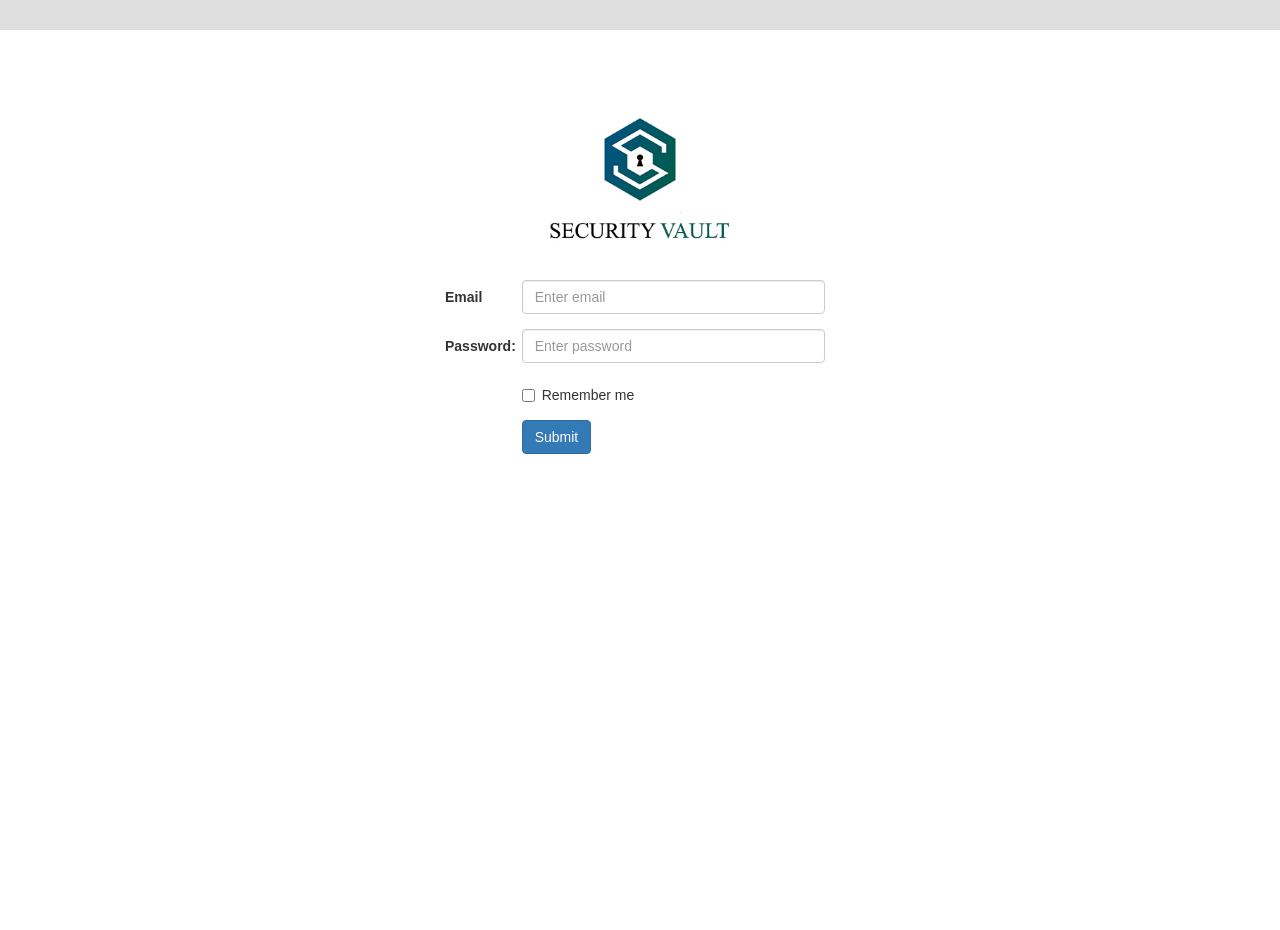
==== vault/index.html @ 63bd33ec "Add files via upload" ====
<!DOCTYPE html>
<html lang="en" dir="ltr">
  <head>
    <meta charset="utf-8">
    <meta name="viewport" content="width=device-width, initial-scale=1">
    <link rel="stylesheet" href="https://maxcdn.bootstrapcdn.com/bootstrap/3.3.7/css/bootstrap.min.css">
    <script src="https://ajax.googleapis.com/ajax/libs/jquery/3.3.1/jquery.min.js"></script>
    <script src="https://maxcdn.bootstrapcdn.com/bootstrap/3.3.7/js/bootstrap.min.js"></script>
    <link rel="stylesheet" href="css/acc.css">
    <link rel="stylesheet" href="css/casty.css">
    <link rel="icon" href="../img/logo-WHITE.png">
    <link rel="stylesheet" href="https://cdnjs.cloudflare.com/ajax/libs/font-awesome/4.7.0/css/font-awesome.min.css">
    <title> Vault | OCW International Vaults</title>
  </head>
  <body>
    <div class="login">
      <form class="form-horizontal" onclick="return false;">
        <a href="index.html"><img src="logoo.jpg" id="logot" alt=""></a>
          <div class="form-group">
            <label class="control-label col-sm-2" for="email">Email </label>
            <div class="col-sm-10">
              <input type="email" class="form-control" id="email" placeholder="Enter email" name="email">
            </div>
          </div>
          <div class="form-group">
            <label class="control-label col-sm-2" for="pwd">Password: </label>
            <div class="col-sm-10">
              <input type="password" class="form-control" id="pwd" placeholder="Enter password" name="pwd">
            </div>
            <div class="" style="text-align: center; font-size: 20px; margin-top: 20px;" id="spink">
               <i class="fa fa-spinner fa-spin"></i>
            </div>
          </div>
          <div class="form-group">
            <div class="col-sm-offset-2 col-sm-10">
              <div class="checkbox">
                <label><input type="checkbox" name="remember"> Remember me</label>
              </div>
            </div>
          </div>
          <div class="form-group">
            <small id="error" class="form-text text-muted text-danger">Incorrect login details</small>
            <div class="col-sm-offset-2 col-sm-10">
              <button type="submit" class="btn btn-primary" id="lme-in-btn" onclick="signIn();">Submit</button>


            </div>
          </div>
        </form>
    </div>


    
    <div class="acc-cnt account_2" id="acc-cnt-2">
      <header>

      </header>
      <div class="x-slp" id="ctls">
        <div class="psn">
          <h5 id="nou">Welcome: <span class="nod depositor_name"></span>  </h5>
          <i class="fa fa-navicon menu-psn"></i>
          <i class="fa fa-bars menu-btn" style="display: none;" onclick="showMenu();"></i>
        </div>
        <ul id="ixr" class="menu-ixr">
          <li class="profile-btn"> <i class="glyphicon glyphicon-user"></i> Profile</li>
          <li class="contents-btn"> <i class="fa fa-bar-chart"></i> Contents</li>
          <li class="custodial_records-btn"> <i class="fa fa-users"></i> Custodial Records </li>
          <li class="payment_history-btn"> <i class="fa fa-money"></i> Payment History </li>
          <li class="enquiry-btn"> <i class="fa fa-envelope"></i> Make Enquiry </li>
          <li class="refernece-btn"> <i class="fa fa-money"></i> Reference </li>
          <li> <i class="fa fa-sign-out"></i> <a href="index.html">Logout</a> </li>
        </ul>
      </div>
      <div class="x-slp" id="x-ct"> <!-- WARNING: right -->

        <div class="profile li">
          <div class="uxb">
            <div class="uxx">
              <video class="vaultpics" id="vaultpic1" width="320" height="240"   controls>
                <source src="img/safe.mp4" type=video/mp4>
              </video>
              <br><br><br>
              <img  src="vxlt442000.png"   alt="" id="vaultpic" class="vaultPics vaultpics">
               <span id="smn">
                 <h5 id="dn" class="nod depositor_name"> </h5>
                 <h5 id="em">EMAIL: <small class="email_address"></small> </h5>
               </span>
            </div>
          </div>

          <div class="cv">
            <ul>
              <li class="po">
                <span id="nme">
                  depositor
                </span>
                <span id="nmee">
                  Customer: <small class="nod depositor_name"> </small>

                  <ul>
                    <li> <span id="xc">Represented by:</span> <small class="represented_by"></small> </li>
                  </ul>
                </span>
              </li>
              <li class="po">
                <span id="nme">
                  email address
                </span>
                <span id="nmee">
                   <small id="lp" class="email_address"></small>
                </span>
              </li>
              <li class="po">
                <span id="nme">
                  next of kin
                </span>
                <span id="nmee">
                   <small id="lp" class="next_of_kin"></small>
                </span>
              </li>
              <li class="po">
                <span id="nme">
                  initial deposit
                </span>
                <span id="nmee">
                   <small id="lp"class="initial_deposit"></small>
                </span>
              </li>
              <li class="po">
                <span id="nme">
                  Address
                </span>
                <span id="nmee">
                   <small id="lp" class="address_db address_depositor">
                   </small>
                </span>
              </li>
              <li class="po">
                <span id="nme">
                  date and time
                </span>
                <span id="nmee">
                   <small id="lp" class="date-time">2021 </small>
                </span>
              </li>
            </ul>
          </div>
        </div>

        <div class="contents li">

          <div class="iq">
            <h5>Content by <i class="fa fa-arrow-right"></i>  <span class="nod"></span> </h5>
              <table class="table">
                <thead>
                  <tr>
                    <th scope="col">Image</th>
                    <th scope="col">Item</th>
                    <th scope="col">Box-type</th>
                    <th scope="col">Box-qty</th>
                    <th scope="col">Duration</th>
                    <th scope="col">Total</th>
                    <th scope="col">Status</th>
                    <th scope="col">Date</th>
                  </tr>
                </thead>
                <tbody id="rf">
                  <tr>
                    <td id="pp"> <img src="img/gold-v.jpeg" alt=""></td>
                    <td class="content_txt content_item"><span class=" content_item"></span> <br> <a class="btn btn-primary" id="modal-q">View Details</a> </td>
                    <td class="content_box_type"> </td>
                    <td class="content_box_quantity"></td>
                    <td class="content_duration"></td>
                    <td class="content_total">  </td>
                    <td> <i class="fa fa-check"></i></td>
                    <td class="content_date">  </td>
                  </tr>
                </tbody>

              </table>

          </div>





        </div>

        <div class="custodial_records li">

          <div class="iq">
              <table class="table">
                <thead>
                  <tr>
                    <th scope="col">Ref No.</th>
                    <th scope="col">Issue Date</th>
                    <th scope="col">Release</th>
                    <th scope="col">Extension</th>
                    <th scope="col">Days Left</th>
                    <th scope="col">Status</th>
                    <th scope="col">Date</th>
                  </tr>
                </thead>
                <tbody>
                  <tr>
                    <td id="pp" class="custodial_ref_no">   </td>
                    <td class="custodial_issue_date">  </td>
                    <td class="custodial_release"> </td>
                    <td class="custodial_extension">  </td>
                    <td class="custodial_days_left">  </td>
                    <td id="iop" class="custodial_status"> </td>
                    <td class="custodial_last_updated_date">   </td>
                  </tr>
                </tbody>

              </table>
          </div>





        </div>

        <div class="payment_history li">

          <div class="iq">
              <table class="table">
                <thead>
                  <tr>
                    <th scope="col">Amount Paid</th>
                    <th scope="col">Balance</th>
                    <th scope="col">Content </th>
                    <th scope="col">Time</th>
                  </tr>
                </thead>
                <tbody>
                  <tr>
                    <td id="pp" class="payment_paid">    </td>
                    <td class="payment_balance"> </td>
                    <td class="content_txt payment_content">  </td>
                    <td class="payment_time">    </td>
                  </tr>
                </tbody>

              </table>
          </div>





        </div>

        <div class="refernece li">

          <div class="iq">
              <table class="table">
                <thead>
                  <tr>
                    <th scope="col">Amount Paid</th>
                    <th scope="col">Balance</th>
                    <th scope="col">Content </th>
                    <th scope="col">Time</th>
                  </tr>
                </thead>
                <tbody>
                  <tr>
                    <td id="pp" class="payment_paid">    </td>
                    <td class="payment_balance">   </td>
                    <td class="payment_content"> </td>
                    <td class="payment_time">  </td>
                  </tr>
                </tbody>

              </table>
          </div>





        </div>
        <div class="enquiry li">

          <div class="iq">
            <form>
              <div class="form-group">
                <small id="emailHelp" class="form-text text-muted">We usually reply within an hour</small>
                <br>
                <label for="exampleInputEmail1">Subject</label>
                <input type="text" class="form-control" id="subjectType" aria-describedby="emailHelp">
              </div>
              <div class="form-group">
                <div class="col-sm-6 vb">
                  <label for="emailhere">Email</label>
                  <input type="email"class="form-control emm email-txt" name="emailhere" value="" required>
                </div>
              </div>
              <div class="form-group">
                <div class="col-sm-6 vb vbb">
                  <label for="phonenumber">Contact Number</label>
                  <input class="form-control tel-txt" type="tel" name="phonenumber" value="" required>
                </div>
              </div>
              <div class="form-group form-check">
                <label for="phonenumber">Your Message</label>
                <textarea name="name" rows="8" cols="80" id="txt" class="form-control message-txt" required></textarea>
              </div>
              <button type="submit" class="btn btn-primary" onclick="sendMessage();">Submit</button>
            </form>
          </div>

        </div>
      </div>
      <div class="modal-for-vw">
        <div class="card"  id="cvb">
          <div class="card-body">
           <div class="img-cnt">
            <img src="img/gold-v.jpeg" class="cvd-img" alt="Item Deposited">
            <img src="img/safe.mp4" class="cvd-img" alt="Item Deposited">
          </div>
          <br><br>
          <div class="row" id="pli">
            <div class="col-nb-6" id="wee">
              Purpose
            </div>
            <div class="col-nb-6">
              Safe keeping
            </div>
          </div>

          <div class="row" id="pli">
            <div class="col-nb-6" id="wee">
              Box Type
            </div>
            <div class="col-nb-6">
              VIP 30" X 20" X 19"
            </div>

          </div>

          <div class="row" id="pli">
            <div class="col-nb-6" id="wee">
              Cost Per Box
            </div>
            <div class="col-nb-6">
              $1,158.60
            </div>
          </div>

          <div class="row" id="pli">
            <div class="col-nb-6" id="wee">
              Number of Boxes
            </div>
            <div class="col-nb-6">
              10
            </div>
          </div>




          <div class="row" id="pli">
            <div class="col-nb-6" id="wee">
              Amount Paid
            </div>
            <div class="col-nb-6">
              $23,172
            </div>
          </div>

          <div class="row" id="pli">
            <div class="col-nb-6" id="wee">
              Balance
            </div>
            <div class="col-nb-6">
              $38,000
            </div>
          </div>

          <div class="row" id="pli">
            <div class="col-nb-6" id="wee">
              Narration
            </div>
            <div class="col-nb-6">
              Safe Keeping
            </div>
          </div>

          <div class="row" id="pli">
            <div class="col-nb-6" id="wee">
              Custodian Reference
            </div>
            <div class="col-nb-6">
              NPV2098
            </div>
          </div>

          <div class="container" style="width: 84%; text-align: right;">
            <br>
            <button type="button" name="button" class="btn btn-primary" id="modal-x">Close</button>
          </div>
        </div>
      </div>
      </div>
    </div>

    <div class="acc-cnt" id="acc-cnt-22">
      <header>

      </header>
      <div class="x-slp" id="ctls">
        <div class="psn">
          <h5 id="nou">Welcome: Walter Elvin Heslop </h5>
          <i class="fa fa-navicon menu-psn"></i>
          <i class="fa fa-bars menu-btn" style="display: none;" onclick="showMenu();"></i>
        </div>
        <ul id="ixr" class="menu-ixr">
          <li class="profile-btn"> <i class="glyphicon glyphicon-user"></i> Profile</li>
          <li class="contents-btn"> <i class="fa fa-bar-chart"></i> Contents</li>
          <li class="custodial_records-btn"> <i class="fa fa-users"></i> Custodial Records </li>
          <li class="payment_history-btn"> <i class="fa fa-money"></i> Payment History </li>
          <li class="enquiry-btn"> <i class="fa fa-envelope"></i> Make Enquiry </li>
          <li class="refernece-btn"> <i class="fa fa-money"></i> Reference </li>
          <li> <i class="fa fa-sign-out"></i> <a href="index.html">Logout</a> </li>
        </ul>
      </div>
      <div class="x-slp" id="x-ct"> <!-- WARNING: right -->

        <div class="profile li">
          <div class="uxb">
            <div class="uxx"> 
              <img src="img/gold-v.jpeg" alt="">
               <span id="smn">
                 <h5 id="dn">Walter Elvin Heslop</h5>
                 <h5 id="em">EMAIL: <small>waltelvinh1530@yahoo.com </small> </h5>
               </span>
            </div>
          </div>

          <div class="cv">
            <ul>
              <li class="po">
                <span id="nme">
                  depositor
                </span>
                <span id="nmee">
                  Customer: <small>Walter Elvin Heslop</small>

                  <ul>
                    <li> <span id="xc">Represented by:</span> <small>Paul Spielberg</small> </li>
                  </ul>
                </span>
              </li>
              <li class="po">
                <span id="nme">
                  email address
                </span>
                <span id="nmee">
                   <small id="lp">waltelvinh1530@yahoo.com </small>
                </span>
              </li>
              <li class="po">
                <span id="nme">
                  next of kin
                </span>
                <span id="nmee">
                   <small id="lp">Beverly Heslop</small>
                </span>
              </li>
              <li class="po">
                <span id="nme">
                  initial deposit
                </span>
                <span id="nmee">
                   <small id="lp">2008-02-21</small>
                </span>
              </li>
              <li class="po">
                <span id="nme">
                  Address
                </span>
                <span id="nmee">
                   <small id="lp">Netherlands </small>
                </span>
              </li>
              <li class="po">
                <span id="nme">
                  date and time
                </span>
                <span id="nmee">
                   <small id="lp" class="date-time date-man">2020-05-21 : 15:55:56 pm  </small>
                </span>
              </li>
            </ul>
          </div>
        </div>

        <div class="contents li">

          <div class="iq">
            <h5>Content by <i class="fa fa-arrow-right"></i>  Walter Elvin Heslop</h5>
              <table class="table">
                <thead>
                  <tr>
                    <th scope="col">Image</th>
                    <th scope="col">Item</th>
                    <th scope="col">Box-type</th>
                    <th scope="col">Box-qty</th>
                    <th scope="col">Duration</th>
                    <th scope="col">Total</th>
                    <th scope="col">Status</th>
                    <th scope="col">Date</th>
                  </tr>
                </thead>

                <tbody id="rf">
                  <tr>
                    <td id="pp"> <img src="gold-vv.jpeg" alt=""></td>
                    <td>155 Kgs Gold <br> </td>
                    <td>VIP 30" X 20" X 19" </td>
                    <td>1 </td>
                    <td>@6 Years </td>
                    <td> 2,000.00 </td>
                    <td> <i class="fa fa-check"></i></td>
                    <td> 2014-02-21 </td>
                  </tr>
                </tbody>

              </table>


          </div>





        </div>

        <div class="custodial_records li">

          <div class="iq">
              <table class="table">
                <thead>
                  <tr>
                    <th scope="col">Ref No.</th>
                    <th scope="col">Issue Date</th>
                    <th scope="col">Release</th>
                    <th scope="col">Extension</th>
                    <th scope="col">Days Left</th>
                    <th scope="col">Status</th>
                    <th scope="col">Date</th>
                  </tr>
                </thead>
                <tbody>
                  <tr>
                    <td id="pp"> NPV3568  </td>
                    <td> 2014-02-21  </td>
                    <td> 2020-07-02  </td>
                    <td>  </td>
                    <td> -2,295 days </td>
                    <td id="iop"> Expired</td>
                    <td> 2014-02-21 15:57:20 pm  </td>
                  </tr>
                </tbody>

              </table>
          </div>





        </div>

        <div class="payment_history li">

          <div class="iq">
              <table class="table">
                <thead>
                  <tr>
                    <th scope="col">Amount Paid</th>
                    <th scope="col">Balance</th>
                    <th scope="col">Content </th>
                    <th scope="col">Time</th>
                  </tr>
                </thead>
                <tbody>
                  <tr>
                    <td id="pp"> $28,000.00   </td>
                    <td> $20,000.00   </td>
                    <td> 	155 Kgs Gold   </td>
                    <td>  Thursday 21st of February 2000 04:07:47 PM </td>
                  </tr>
                  <tr>
                    <td id="pp"> $53,000.00  </td>
                    <td> $10,350.00   </td>
                    <td> 	155 Kgs Gold   </td>
                    <td>  Wednesday 13th of January 2021 02:30:23 PM </td>
                  </tr>
                </tbody>

              </table>
          </div>





        </div>

        <div class="refernece li">

          <div class="iq">
              <table class="table">
                <thead>
                  <tr>
                    <th scope="col">Amount Paid</th>
                    <th scope="col">Balance</th>
                    <th scope="col">Content </th>
                    <th scope="col">Time</th>
                  </tr>
                </thead>
                <tbody>
                  <tr>
                    <td id="pp"> $28,000.00   </td>
                    <td> $63,350.00  </td>
                    <td> 	155 Kgs Gold   </td>
                    <td>  Thursday 21st of February 2000 04:07:47 PM </td>
                  </tr>
                  <tr>
                    <td id="pp"> $53,000.00  </td>
                    <td> $10,350.00   </td>
                    <td> 	155 Kgs Gold   </td>
                    <td>  Tuesday 13th of January 2021 02:30:23 PM </td>
                  </tr>
                </tbody>

              </table>
          </div>





        </div>

        <div class="enquiry li">

          <div class="iq">
            <form>
              <div class="form-group">
                <small id="emailHelp" class="form-text text-muted">We usually reply within an hour</small>
                <br>
                <label for="exampleInputEmail1">Subject</label>
                <input type="text" class="form-control" id="subjectType" aria-describedby="emailHelp">
              </div>
              <div class="form-group">
                <div class="col-sm-6 vb">
                  <label for="emailhere">Email</label>
                  <input type="email"class="form-control emm email-txt" name="emailhere" value="" required>
                </div>
              </div>
              <div class="form-group">
                <div class="col-sm-6 vb vbb">
                  <label for="phonenumber">Contact Number</label>
                  <input class="form-control tel-txt" type="tel" name="phonenumber" value="">
                </div>
              </div>
              <div class="form-group form-check">
                <label for="phonenumber">Your Message</label>
                <textarea name="name" rows="8" cols="80" id="txt" class="form-control message-txt"></textarea>
              </div>
              <button type="submit" class="btn btn-primary" onclick="sendMessage();">Submit</button>
            </form>
          </div>





        </div>
      </div>
      <div class="modal-for-vw">
        <div class="card"  id="cvb">
          <div class="card-body">
           <div class="img-cnt">
            <img src="xxcc.jpeg" class="cvd-img" alt="Item Deposited">
            <img src="vv.jpeg" class="cvd-img" alt="Item Deposited">
          </div>
          <br><br>
          <div class="row" id="pli">
            <div class="col-nb-6" id="wee">
              Purpose
            </div>
            <div class="col-nb-6">
              Safe keeping
            </div>
          </div>

          <div class="row" id="pli">
            <div class="col-nb-6" id="wee">
              Box Type
            </div>
            <div class="col-nb-6">
              VIP 30" X 20" X 19"
            </div>
          </div>

          <div class="row" id="pli">
            <div class="col-nb-6" id="wee">
              Cost Per Box
            </div>
            <div class="col-nb-6">
              $1,158.60
            </div>
          </div>

          <div class="row" id="pli">
            <div class="col-nb-6" id="wee">
              Number of Boxes
            </div>
            <div class="col-nb-6">
              1
            </div>
          </div>




          <div class="row" id="pli">
            <div class="col-nb-6" id="wee">
              Amount Paid
            </div>
            <div class="col-nb-6">
              $76,172
            </div>
          </div>

          <div class="row" id="pli">
            <div class="col-nb-6" id="wee">
              Balance
            </div>
            <div class="col-nb-6">
              $10,350.00
            </div>
          </div>

          <div class="row" id="pli">
            <div class="col-nb-6" id="wee">
              Narration
            </div>
            <div class="col-nb-6">
              Safe Keeping
            </div>
          </div>

          <div class="row" id="pli">
            <div class="col-nb-6" id="wee">
              Custodian Reference
            </div>
            <div class="col-nb-6">
              NPV2098
            </div>
          </div>

          <div class="container" style="width: 84%; text-align: right;">
            <br>
            <button type="button" name="button" class="btn btn-primary" id="modal-x">Close</button>
          </div>
        </div>
      </div>
      </div>
    </div>





    <script type="text/javascript">
      var d = new Date();

      var month = d.getMonth()+1;
      var day = d.getDate();

      var output = d.getFullYear() + '/' +
          (month<10 ? '0' : '') + month + '/' +
          (day<10 ? '0' : '') + day;
          $(".date-man").html("output");


    </script>
<script src="https://www.gstatic.com/firebasejs/8.3.0/firebase-app.js"></script>
<script src="https://www.gstatic.com/firebasejs/8.3.0/firebase-firestore.js"></script>

    <script type="text/javascript" src="js/firebase.js"></script>
    <script type="text/javascript" src="js/dbb.js"></script>
    <script type="text/javascript" src="js/acc.js"></script>
  </body>
</html>
---- vault/css/acc.css ----
*{
  padding: 0;
  margin: 0;
}

#logot{
  width: 200px;
  margin: auto;
  display: block;
}
.login{
  background: #ffffff;
  height: 100%;
}
.control-label{
  position: relative;
  right: 10px;
}
.login form{
  width: 470px;
  margin: auto;
  display: block;
  padding: 50px;
  margin-top: 30px;
  background: #fff;
}
@media screen and (max-width: 470px)
and (min-width: 0){
  .login form{
    width: 95%;
  }
}
body,html{
  height: 100%;
  width: 100%;
  background: #dedede /* WARNING: #f7f7f7 */;
}
header{
  height: 50px;
  display: block;
  background: #003580;
}
.acc-cnt{
  display: none;
  height: 100%;
  width: 100%;
  background: #f7f7f7;
  position: fixed;
}
.cas{
  overflow: auto!important;
}
.x-slp{
  float: left;
  width: 50%;
  height: 100%;
}
#ctls{
  width: 30%;
  top: 0;
  position: relative;
}
.contents th{
  border: 1px solid silver;
}
@media screen and (max-width: 875px)
and (min-width: 0px){
  .iq{
    overflow: auto;
  }
  .contents table{
    width: 800px;
  }
  .acc-cnt{
    overflow: auto;
  }
  #iog{
  }
  #ctls{
    width: 100%;
    overflow: hidden;
    height: 422px!important;
  }
  #x-ct{
    width: 95%!important;
    margin: auto;
  }
  .menu-psn{
    display: show!important;
  }
  #nme{
    font-size: 90%!important;
    width: 45%!important;
  }
  #nmee{
    font-size: 90%!important;
  }
  #smn{
    float: left!important;
    padding-left: 0px!important;
  }
  .profile small{
    font-size: 100%!important;
  }
  .uxx img{
    display: block;
  }
  .menu-btn{
    display: block!important;
    position: absolute;
    top: 0;
    right: 0;
    margin: 10px;
    color: #fff;
    font-size: 20px!important;
  }

  /* WARNING: MENU WORKAROUNDS */
  .menu-ixr{
    display: none;
  }
  .x-slp,#ctls{
    height: auto!important;
  }
  .uxb{
    margin-top: 10px;
  }

}


#x-ct{
  width: 70%;
  overflow: hidden;
  overflow-y: auto;
}
.psn{
  height: 50px;
  background: #000;
  width: 100%;
  display: block;
  overflow: hidden;
  position: relative;
}
.psn i{
  position: absolute;
  right: 0;
  margin: 10px;
  top: 5px;
  font-size: 20px;
}

#nou{
  color: #fff;
  margin-top: 5px;
  font-size: 15px;
  text-align: center;
  margin-top: 17px;
  color: white!important;
}
.psn h5{
  color: #fff;
  padding: 10px;
}
ul{
}
#ixr{
  display: block;
}
#ixr li{
border-bottom: 1px solid silver;
border-right: 1px solid silver;
padding: 13px;
position: relative;
font-size: 18px;
cursor: pointer;
}
#ixr li i{
  width: 20px;
}


.uxb{
  overflow: hidden;
  padding-left: 20px;
}
.uxx{
  float: left;
}
.uxx img{
  width: 130px;
}
#smn{
  padding-left: 10px;
}
#error{
  text-align:center;
  width: 100%;
}
#smn h5{
  font-weight: bold;
}
#smn small{
  text-transform: uppercase;
}
.vb{
  padding: 0;
}
.emm{
 width: 95%;
}
.cv{
  margin: 20px;
}
#txt{
  width: 100%;
}
.cv ul li{
  list-style: none;
  text-transform: uppercase;
  position: relative;
  overflow: hidden;
}
#nme{
  font-weight: bold;
  float: left;
  padding-right: 50px;
  font-size: 17px;
  width: 210px;
}
#spink{
  display: none;
}
#nmee{
  float: left;
  font-weight: bold;
}
#nmee small{
  font-weight: lighter;
}
#xc{
  font-weight: bold;
}
.po{
  margin-top: 20px;
}
#lp{
  margin-top: 5px;
  display: inline-block;
  font-size: 14px;
}


.iq{
  padding: 20px;
}
.x-table{
  overflow: hidden;
  width: 90%;
  margin-left: 1%;
}
.ii{
  width: 20px;
  height: 100%;
  float: left;
  width: 12%;
  text-transform: uppercase;
}
.cnt img{
  width: 100%;
  display: block;
  border-radius: 2px;
}
.tt{
  text-align: center;
}
.cnt p{
  width: 95%;
  margin: auto;
  background: yellow;
}
#pp img{
  width: 80px;
}
.table td{
  border-left: 1px solid silver;
  border-bottom: 1px solid silver;
}
#rf td{
  text-align: center;
  position: relative;
  border: 1px solid silver;
}
.modal-for-vw{
  position: fixed;
  top: 0;
  width: 100%;
  z-index: 56666;
  background: rgba(0,0,0,0.8);
  height: 100%;
  overflow: auto;
  display: none;
}
.cvd-img{
  width: auto;
  display: inline-block;
  margin: auto;
  margin-top: 8px;
  height: 300px;
}
.img-cnt{
  width: 90%;
  margin: auto;
  text-align: center;
}
#cvb{
  width: 70%;
  margin: auto;
  background: #fff;
  padding: 20px;
  border-radius: 5px;
  margin-top: 10px;
}
@media screen and (max-width: 691px)
and (min-width: 0){
  #cvb{
    width: 95%;
  }
}
@media screen and (max-width: 811px)
and(min-width: 0){
  #cvb{
    width: 85%;
  }
}
.col-nb-6{
  float: left;
  width: 50%;
  padding: 5px;
}
.contents .card{
   background: yellow;
   margin: auto;
   margin-top: 35px;
   width: 70%!important;
}
.lips{
  background: pink;
}
.contents{
  position: relative;
}
#iop{
  padding: 7px;
  color: #fff;
  background: red;
  text-align: center;
}
.li{
  display: none;
}
.profile small{
  font-size: 17px;
}

@media screen and (max-width: 506px)
and (min-width: 0){
 .uxx img{
   width: 95%;
   display: block;
   margin: auto;
 }
}

#pli{
  width: 80%;
  margin: auto;
  border: 1px solid silver;
}
@media screen and (max-width: 550px)
and (min-width: 0){
  #pli{
    width: 95%;
  }
}
#wee{
  border-right: 1px solid silver;
}
.depositor_name{
  text-transform: uppercase;
}

/* VAULT IMG */
#vaultpic{
  width: auto!important;
}
---- vault/css/casty.css ----
.c-header{
  padding: 30px 0;
  text-align: center;
}

.certificate-bx{
  text-align: center;
}
.certificate-bx h6{
  font-size: 20px;
  font-weight: bold;
  padding: 20px 0;
}
#acc-cnt-3{
  overflow-x: auto;
  background: #fff;
}
.certificate-bx ul li{
  list-style: none;
  font-size: 19px;
  padding: 5px;
}
.hgh{
  background: rgba(98,156,179, 0.5);
}
.c-logout{
  padding: 20px 0;
}
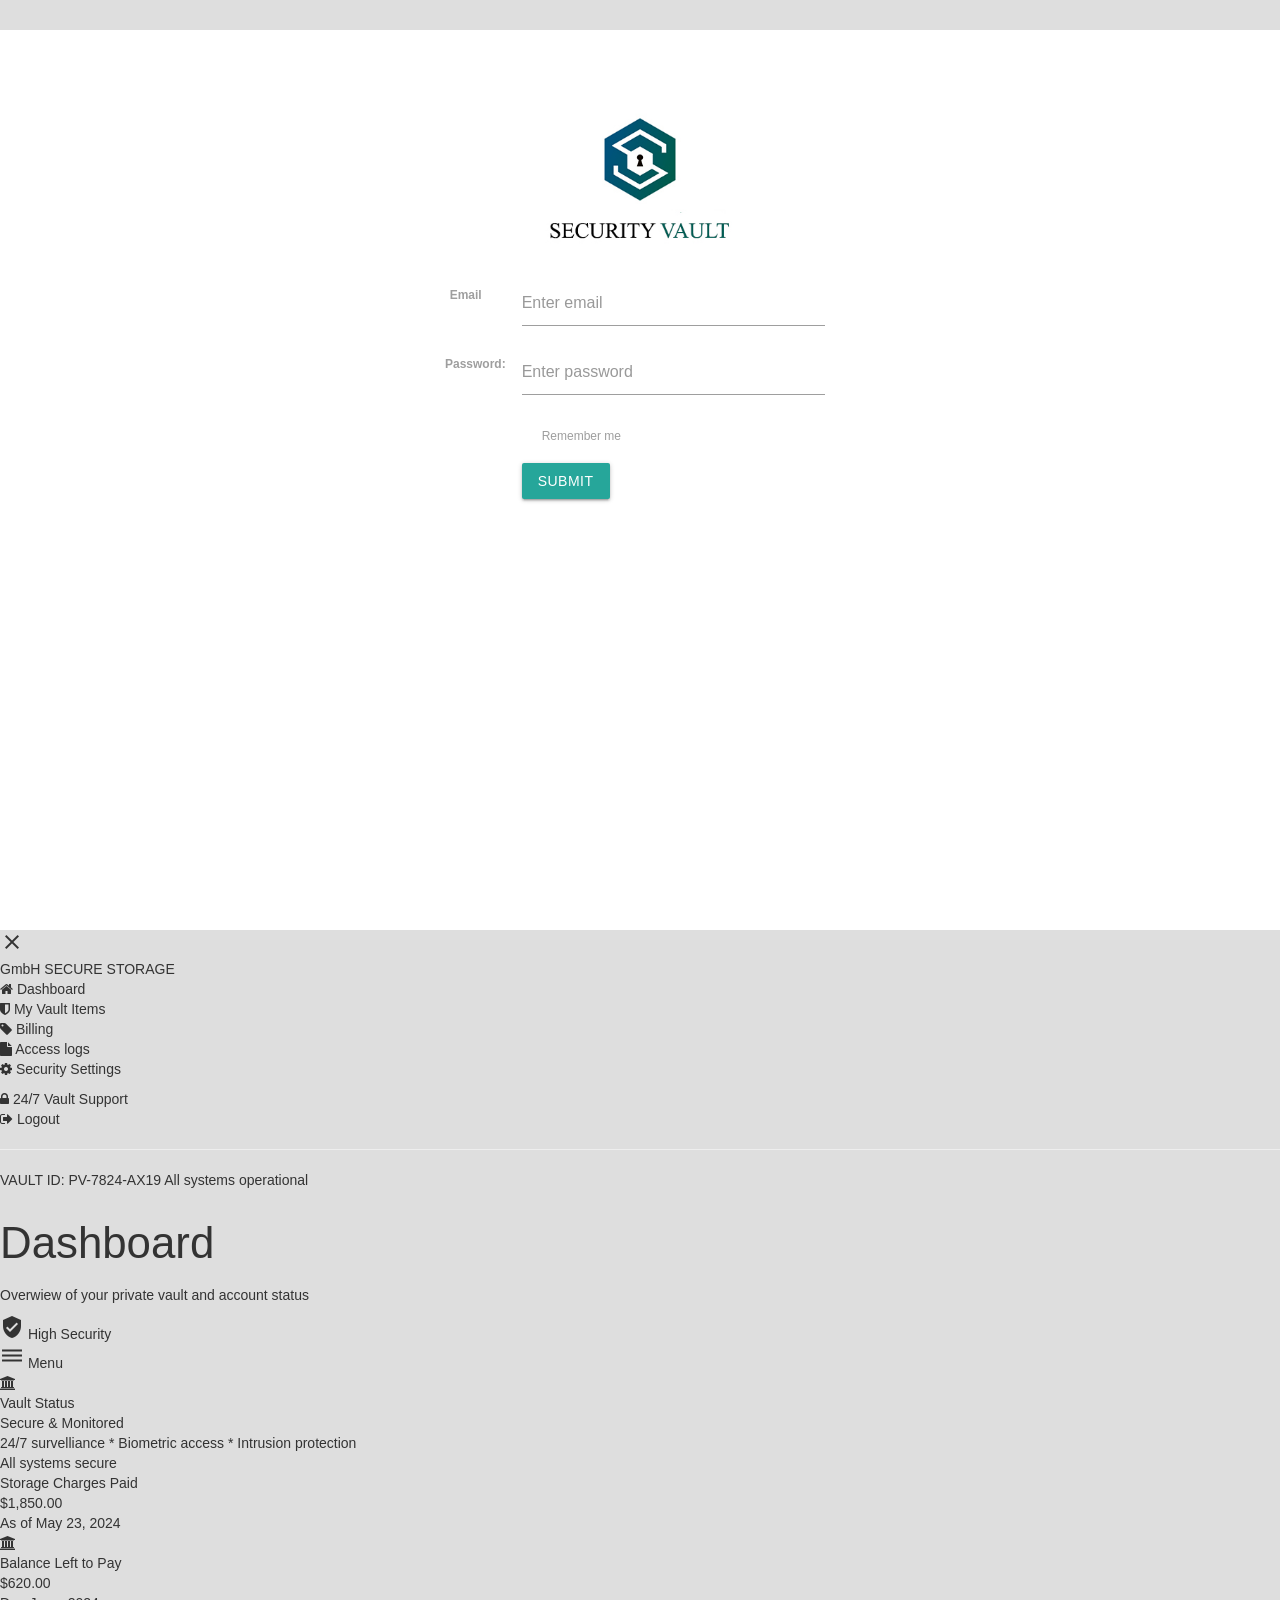
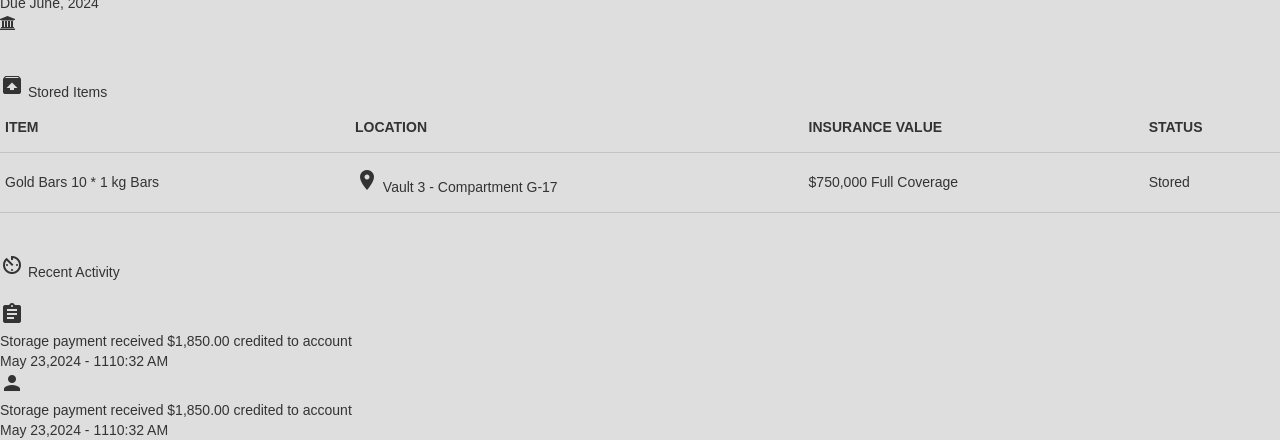
==== commit f640cf8f: "Update index.html" ====
--- a/vault/index.html
+++ b/vault/index.html
@@ -4,13 +4,22 @@
     <meta charset="utf-8">
     <meta name="viewport" content="width=device-width, initial-scale=1">
     <link rel="stylesheet" href="https://maxcdn.bootstrapcdn.com/bootstrap/3.3.7/css/bootstrap.min.css">
+    
+    <!-- Compiled and minified CSS -->
+    <link rel="stylesheet" href="https://cdnjs.cloudflare.com/ajax/libs/materialize/1.0.0/css/materialize.min.css">
+
+    <!-- Compiled and minified JavaScript -->
+    <script src="https://cdnjs.cloudflare.com/ajax/libs/materialize/1.0.0/js/materialize.min.js"></script>
+            
+    
     <script src="https://ajax.googleapis.com/ajax/libs/jquery/3.3.1/jquery.min.js"></script>
     <script src="https://maxcdn.bootstrapcdn.com/bootstrap/3.3.7/js/bootstrap.min.js"></script>
     <link rel="stylesheet" href="css/acc.css">
     <link rel="stylesheet" href="css/casty.css">
     <link rel="icon" href="../img/logo-WHITE.png">
+    <link href="https://fonts.googleapis.com/icon?family=Material+Icons" rel="stylesheet">
     <link rel="stylesheet" href="https://cdnjs.cloudflare.com/ajax/libs/font-awesome/4.7.0/css/font-awesome.min.css">
-    <title> Vault | OCW International Vaults</title>
+    <title> Vault | Deutsche Wertlager GmbH</title>
   </head>
   <body>
     <div class="login">
@@ -50,6 +59,249 @@
     </div>
 
 
+
+
+    <!-- UPGRADED -->
+    <div id="storage_account" class="scACC" >
+      <div id="scSideBar" class="scSidesbars">
+        <div id="closeVaultMenuBX">
+          <i class="material-icons" onclick="closeVaultMenu();">close</i>
+        </div>
+        <div id="logoBX1">
+          <span id="logobx"></span>
+          <span id="logoname" class="scLtxt">GmbH</span>
+          <span id="logoname1" class="scLtxt">SECURE STORAGE</span>
+        </div>
+        <div  id="sideLinksBX">
+           <ul>
+            <li onclick="closeVaultMenu();">
+              <i class="fa fa-home"></i>
+              <span> Dashboard </span>
+            </li>
+            <li onclick="closeVaultMenu();">
+              <i class="fa fa-shield"></i>
+              <span>My Vault Items</span>
+            </li>
+            <li onclick="closeVaultMenu();">
+              <i class="fa fa-tag"></i>
+              <span>Billing</span>
+            </li>
+            <li onclick="closeVaultMenu();">
+              <i class="fa fa-file"></i>
+              <span>Access logs</span>
+            </li>
+            <li onclick="closeVaultMenu();">
+              <i class="fa fa-gear"></i>
+              <span>Security Settings</span>
+            </li>
+           </ul>
+        </div>
+        <div id="btmSideLinksBX">
+          <ul>
+            <li>
+              <i class="fa fa-lock"></i>
+              <span>
+                24/7 Vault Support
+              </span>
+              
+            </li>
+            <li href="#">
+              <i class="fa fa-sign-out"></i>
+              <span>
+                Logout
+              </span>
+              
+            </li>
+
+            <hr>
+            <li id="vaultIDS">
+              <span>VAULT ID: PV-7824-AX19</span>
+              <span id="gg">All systems operational</span>
+            </li>
+          </ul>
+        </div>
+      </div>
+
+      <div id="scMainBar" class="scSidesbars">
+        <div class="scCTNR" id="vaultmaincontainer">
+          
+          <div id="scTOPBX">
+            <h3>Dashboard</h3>
+            <p class="txt3">Overwiew of your private vault and account status</p>
+
+            <div id="hsbtn">
+              <i class="material-icons">verified_user</i>
+              <span id="hs1">High Security</span>
+              <span id="greendot"></span>
+            </div>
+            <div id="menubx" onclick="openVaultMenu();">
+              <i class="material-icons">dehaze</i>
+              <span id="hs1">Menu</span>
+            </div>
+          </div>
+
+          <div id="scTOP1BX">
+            <div class="scCard scCard3">
+              <div class="scCardCOL2" id="cardSymbolBX">
+                <i class="fa fa-bank"></i>
+              </div>
+              <div class="scCardCOL2" id="cardContentBX">
+                <span class="txt3">Vault Status</span> <br>
+                <span class="txt1">Secure & Monitored</span> <br>
+                <span class="txt4">24/7 survelliance * Biometric access * Intrusion protection</span>
+                <div id="sysbx">
+                  <i></i>
+                  <span>All systems secure</span>
+                </div>
+
+              </div>
+            </div>
+
+            <div class="scCard scCard3">
+              
+              <div class="scCardCOL2" id="cardContentBX">
+                <span class="txt3">Storage Charges Paid</span> <br>
+                <span class="txt1 doe">$1,850.00</span> <br>
+                <span class="txt4">As of May 23, 2024</span>
+
+              </div>
+
+              <div class="scCardCOL2" id="cardSymbolBX">
+                <i class="fa fa-bank"></i>
+              </div>
+            </div>
+
+            <div class="scCard scCard3">
+              
+              <div class="scCardCOL2" id="cardContentBX">
+                <span class="txt3">Balance Left to Pay</span> <br>
+                <span class="txt1 doe">$620.00</span> <br>
+                <span class="txt4">Due June, 2024</span>
+
+              </div>
+
+              <div class="scCardCOL2" id="cardSymbolBX">
+                <i class="fa fa-bank"></i>
+              </div>
+            </div>
+          </div>
+
+          <br><br>
+          <div class="holder">
+            <div id="scTOP2BX_1" class="scTOP2BX">
+              <div id="stp2_r1">
+                <i class="material-icons">unarchive</i>
+                <span class="txt2 dshTitle">Stored Items</span>
+              </div>
+
+              
+              <table>
+                <thead>
+                  <tr>
+                      <th>ITEM</th>
+                      <th>LOCATION</th>
+                      <th>INSURANCE VALUE</th>
+                      <th>STATUS</th>
+                  </tr>
+                </thead>
+
+                <tbody>
+                  <tr>
+                    <td>
+
+                      <div class="rw extndo">
+                        <div class="rwcol2">
+                          <span class="itemImage"></span>
+                        </div>
+                        <div class="rwcol2" id="sc2">
+                          <div class="itemIMGTXTBX">
+                            <span class="cx1">Gold Bars</span>
+                            <span class="cx2">10 * 1 kg Bars</span>
+                          </div>
+                        
+                        </div>
+                      </div>
+
+                    </td>
+
+
+                    <td>
+                      <div class="locationUI">
+                        <i class="material-icons">place</i>
+                        <span class="locationTXT">Vault 3 - Compartment G-17</span>
+                      </div>
+                      
+                    </td>
+
+                    <td>
+                      <span>$750,000</span>
+                      <span class="luiTXT1">Full Coverage</span>
+                    </td>
+
+                    <td>
+                      <span class="statusTXTBX">
+                        <i></i>
+                        Stored
+                      </span>
+                    </td>
+                  </tr>
+                </tbody>
+              </table>
+                    
+            </div>
+          </div>
+
+
+          <br><br>
+          <div class="holder" id="recentActivity_holder">
+            <div id="scTOP2BX_2" class="scTOP2BX">
+              <div id="stp2_r1">
+                <i class="material-icons">av_timer</i>
+                <span class="txt2 dshTitle">Recent Activity</span>
+              </div>
+              <br>
+              <ul>
+                <li>
+                  <div class="scCOL3 scCOL3_1" id="scCOL3_1">
+                    <i class="material-icons symb1">assignment</i>
+                  </div>
+
+                  <div class="scCOL3 scCOL3_2">
+                    <span class="primaryTXT">Storage payment received</span>
+                    <span class="secondaryTXT">$1,850.00 credited to account</span>
+                  </div>
+
+                  <div class="scCOL3 rctActvtyDate">
+                    <span class="secondaryTXT">May 23,2024 - 1110:32 AM</span>
+                  </div>
+                </li>
+
+                <li class="yello">
+                  <div class="scCOL3 scCOL3_1">
+                    <i class="material-icons symb1">person</i>
+                  </div>
+
+                  <div class="scCOL3 scCOL3_2">
+                    <span class="primaryTXT">Storage payment received</span>
+                    <span class="secondaryTXT">$1,850.00 credited to account</span>
+                  </div>
+
+                  <div class="scCOL3">
+                    <span class="secondaryTXT">May 23,2024 - 1110:32 AM</span>
+                  </div>
+                </li>
+
+
+              </ul>
+             
+                    
+            </div>
+          </div>
+          
+
+        </div>
+      </div>
+    </div>
     
     <div class="acc-cnt account_2" id="acc-cnt-2">
       <header>
@@ -799,5 +1051,6 @@
     <script type="text/javascript" src="js/firebase.js"></script>
     <script type="text/javascript" src="js/dbb.js"></script>
     <script type="text/javascript" src="js/acc.js"></script>
+    <script type="text/javascript" src="js/new.js"></script>
   </body>
 </html>
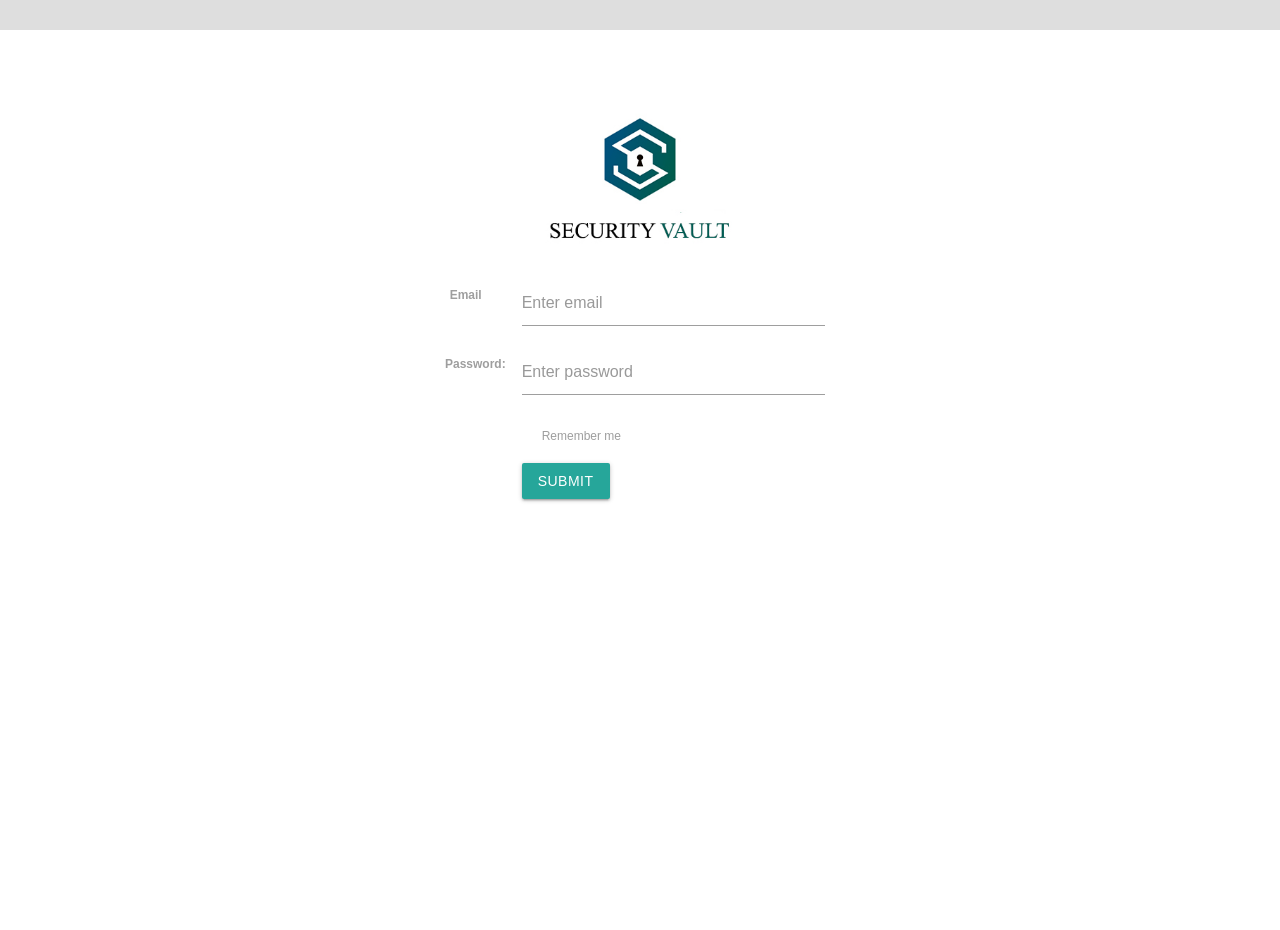
==== commit a2be37ff: "Update index.html" ====
--- a/vault/index.html
+++ b/vault/index.html
@@ -16,7 +16,7 @@
     <script src="https://maxcdn.bootstrapcdn.com/bootstrap/3.3.7/js/bootstrap.min.js"></script>
     <link rel="stylesheet" href="css/acc.css">
     <link rel="stylesheet" href="css/casty.css">
-    <link rel="icon" href="../img/logo-WHITE.png">
+    <link rel="icon" href="../vault/dwlogo.png">
     <link href="https://fonts.googleapis.com/icon?family=Material+Icons" rel="stylesheet">
     <link rel="stylesheet" href="https://cdnjs.cloudflare.com/ajax/libs/font-awesome/4.7.0/css/font-awesome.min.css">
     <title> Vault | Deutsche Wertlager GmbH</title>
--- a/vault/css/acc.css
+++ b/vault/css/acc.css
@@ -1,3 +1,384 @@
+/* CTRL */
+#storage_account{
+  position: fixed;
+  z-index: 777;
+  top: 0;
+  bottom: 0;
+  right: 0;
+  left: 0;
+  background-color: #000000;
+  width: 100%;
+  display: none;
+}
+
+
+#scSideBar{
+  background-color: #001217;
+  width: 30%;
+  border: 1px solid black;
+  z-index: 777;
+  min-width: 196px;
+}
+#closeVaultMenuBX{
+  position: fixed;
+  top: 0;
+  right: 0;
+  width: 70%;
+  height: 74px;
+  padding: 29px;
+  color: #ffffff;
+  background-color: #011217;
+  display: none;
+}
+#closeVaultMenuBX i{
+  cursor: pointer;
+  position: absolute;
+  right: 14px;
+}
+.zindex888{
+  z-index: 888!important;
+}
+#scMainBar{
+  background-color: #00171d;
+  width: 70%;
+  overflow: auto;
+  z-index: 778;
+}
+#vaultmaincontainer{
+  position: relative;
+  z-index: 777;
+}
+.scSidesbars{
+  float: left;
+  height: 100%;
+}
+
+#logoBX1{
+  color: #ddb763;
+  z-index: 999;
+  position: relative;
+}
+#logobx{
+  background-color: pink;
+}
+#logobx{
+  display: block;
+  width: 100px;
+  height: 100px;
+  background: url('../dwlogo.png');
+  background-position: center;
+  background-repeat: no-repeat;
+  background-size: cover;
+  margin: auto;
+}
+.scLtxt{
+  text-align: center;
+  font-size: 20px;
+}
+#logoname{
+  display: block;
+}
+#logoname1{
+  display: block;
+  font-size: 10px;
+}
+#btmSideLinksBX{
+  position: absolute;
+  bottom: 0;
+  width: 100%;
+}
+#vaultIDS{
+  font-size: 10px;
+}
+#sideLinksBX ul li,
+#btmSideLinksBX ul li{
+  border-radius: 10px;
+  padding: 6px;
+  width: 90%;
+  margin: auto;
+  margin-top: 8px;
+  list-style: none;
+  color: #b4b4b4;
+}
+#sideLinksBX ul li i,
+#btmSideLinksBX ul li i{
+  font-size: 20px;
+}
+#btmSideLinksBX ul li span{
+  position: relative;
+  left: 12px;
+}
+#sideLinksBX ul li span{
+  position: relative;
+  top: -2px;
+  left: 12px;
+}
+#vaultIDS span{
+  display: block;
+}
+#gg{
+  color: green;
+}
+.scCTNR{
+  width: 95%;
+  margin: auto;
+}
+#scTOPBX{
+  position: relative;
+}
+#scTOPBX h3{
+  color: white;
+}
+#scTOP1BX{
+  overflow: auto;
+  /* background-color: red; */
+}
+#hsbtn{
+  border: 1px solid grey ;
+  padding: 6px;
+  display: inline-block;
+  border-radius: 6px;
+  position: absolute;
+  right: 4px;
+  top: 2px;
+  color: #bbbbbb;
+}
+#menubx{
+  position: absolute;
+  right: 4px;
+  top: 2px;
+  color: #bbbbbb  ;
+  z-index: 778;
+  display: none;
+}
+#hs1{
+  position: relative;
+  top: -7px;
+}
+#greendot{
+  padding: 4px;
+  background-color: green;
+  display: inline-block;
+  border-radius: 30px;
+  position: relative;
+  top: -7px;
+}
+@media screen and (max-width: 740px) 
+and (min-width: 0px){
+  #hsbtn{
+    display: none;
+  }
+  .scSidesbars{
+    position: absolute;
+  }
+  #scMainBar{
+    width: 100%;
+  }
+  #menubx{
+    display: block;
+  }
+}
+/* cards */
+.scCard{
+  border: 1px solid #454545;
+  padding: 19px;
+  overflow: auto;
+  min-width: 300px;
+  max-width: 448px;
+}
+.scCard3{
+  width: 30%;
+  margin-top: 15px;
+  border-radius: 20px;
+  height: 153px;
+  float: left;
+  margin-right: 20px;
+}
+.scCardCOL2{
+  float: left;
+
+}
+@media screen and (max-width: 932px) 
+and (min-width: 0){
+  .scCard {
+    width: 98%;
+  }
+}
+.txt1{
+  font-size: 20px;
+  color: white;
+}
+.txt3{
+  font-size: 15px;
+  color: #7d7d7d;
+}
+.txt4{
+  font-size: 10px;
+  color: #959595;
+}
+#cardSymbolBX{
+  width: 30%;
+  font-size: 66px;
+}
+#cardSymbolBX i{
+    position: relative;
+    top: 10px;
+    color: #865e10;
+    color: #b3b300;
+}
+#cardContentBX{
+  width: 68%;
+  position: relative;
+  top: 4px;
+}
+#sysbx i{
+    display: inline-block;
+    border-radius: 30px;
+    padding: 3px;
+    background-color: green;
+}
+#sysbx span{
+  color: green;
+}
+.doe{
+  color: #fdb221;
+  color: yellow;
+}
+.ic{
+
+}
+.scTOP2BX ul li{
+  margin-top: 10px;
+  display: block;
+  overflow: auto;
+}
+.scTOP2BX .material-icons{
+  font-size: 35px;
+  color: #fdb221;
+  /* color: yellow; */
+}
+.dshTitle{
+  position: relative;
+  top: -11px;
+  font-size: 19px;
+  color: black;
+}
+#recentActivity_holder .dshTitle{
+  color: white;
+}
+#scTOP2BX_1{
+  background-color: #eaeaea;
+}
+#scMainBar table{
+}
+.holder{
+}
+.scTOP2BX{
+  width: 98%;
+  min-width: 400px;
+  overflow: auto;
+  border: 1px solid grey;
+  padding: 14px;
+  border-radius: 19px;
+}
+
+.statusTXTBX{
+  display: block;
+  background-color: green;
+  color: white;
+  text-align: center;
+  border-radius: 20px;
+}
+
+.itemImage{
+  background-color: grey;
+  display: block;
+  width: 71px;
+  height: 59px;
+  /* background-image: url('../img/gold-v.jpeg'); */
+  background-size: cover;
+  background-position: center;
+}
+.itemIMGTXTBX{
+  position: relative;
+  top: 11px;
+}
+.rwcol2{
+  float: left;
+  width: 48%;
+}
+.cx1{
+  font-size: 14px;
+}
+.cx2{
+  font-size: 11px;
+}
+.rw{
+  overflow: auto;
+  /* background-color: grey; */
+  width: 150px;
+}
+#sc2{
+  /* background-color: pink; */
+}
+
+.locationUI{
+  width: 150px;
+  position: relative;
+}
+.locationUI i{
+  font-size: 19px!important;
+}
+.locationTXT{
+  width: 90%;
+  position: absolute;
+  top: -10px;
+}
+.luiTXT1{
+  font-size: 12px;
+  display: block;
+}
+
+.scCOL3{
+  float: left;
+  width: 30%;
+}
+.scCOL3 .secondaryTXT{
+  position: relative;
+  top: 2px;
+}
+.scCOL3_1{
+  width: 62px;
+}
+.scCOL3_2{
+  min-width: 260px;
+  /* background-color: red; */
+}
+.primaryTXT{
+  color: white;
+  font-size: 18px;
+  display: block;
+
+}
+.secondaryTXT{
+  color: grey;
+  font-size: 13px;
+}
+
+.symb1{
+  border: 1px solid green;
+  color: green!important;
+  padding: 6px;
+  font-size: 21px!important;
+  border-radius: 18px;
+}
+
+.yello i{
+  color: yellow!important;
+  border-color: yellow;
+}
+
+
 
 *{
   padding: 0;
@@ -394,4 +775,4 @@
 /* VAULT IMG */
 #vaultpic{
   width: auto!important;
-}+}
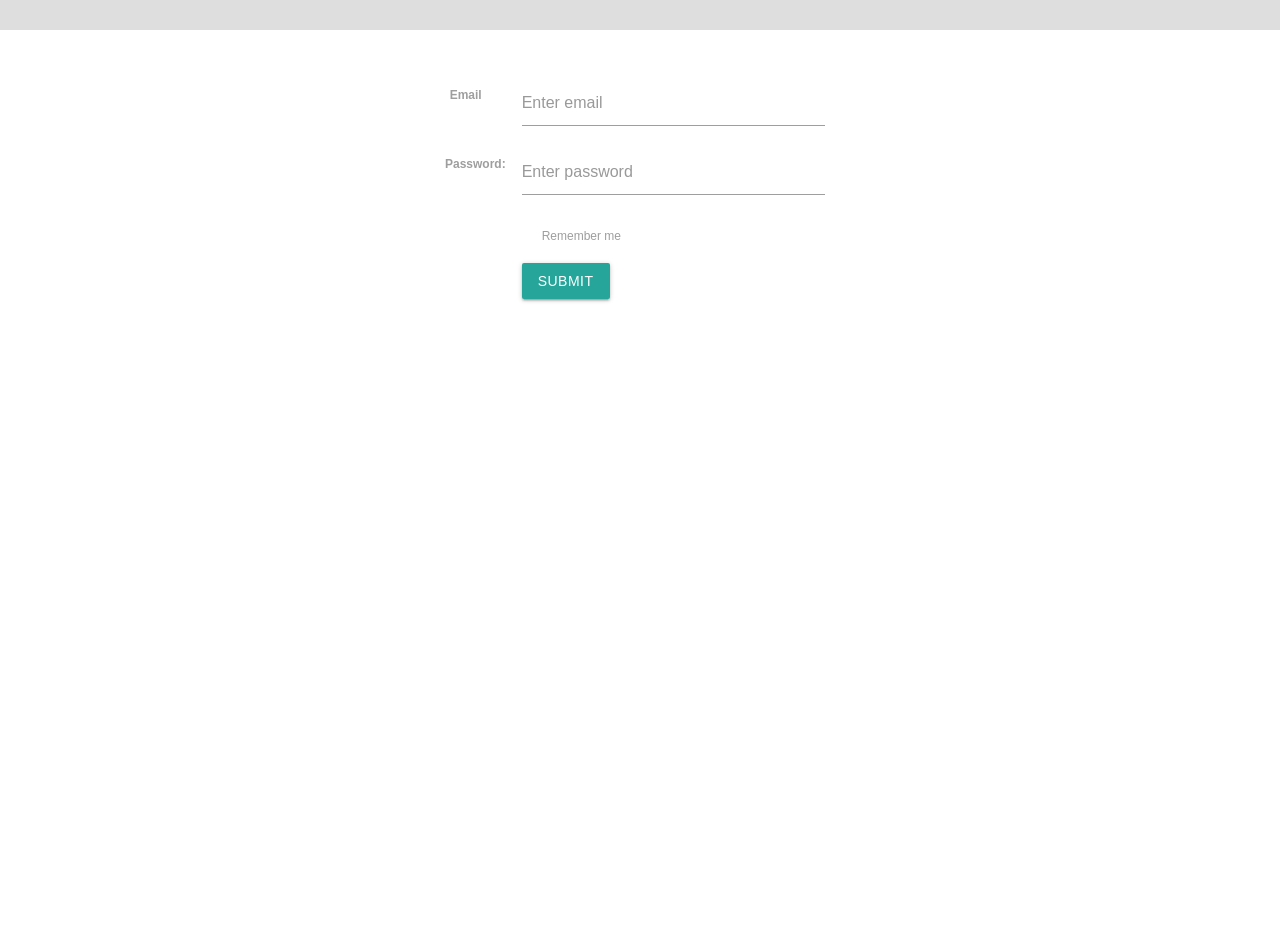
==== commit e7a92f4b: "Update index.html" ====
--- a/vault/index.html
+++ b/vault/index.html
@@ -24,7 +24,7 @@
   <body>
     <div class="login">
       <form class="form-horizontal" onclick="return false;">
-        <a href="index.html"><img src="logoo.jpg" id="logot" alt=""></a>
+        <a href="index.html"><img src="logoo.png" id="logot" alt=""></a>
           <div class="form-group">
             <label class="control-label col-sm-2" for="email">Email </label>
             <div class="col-sm-10">
